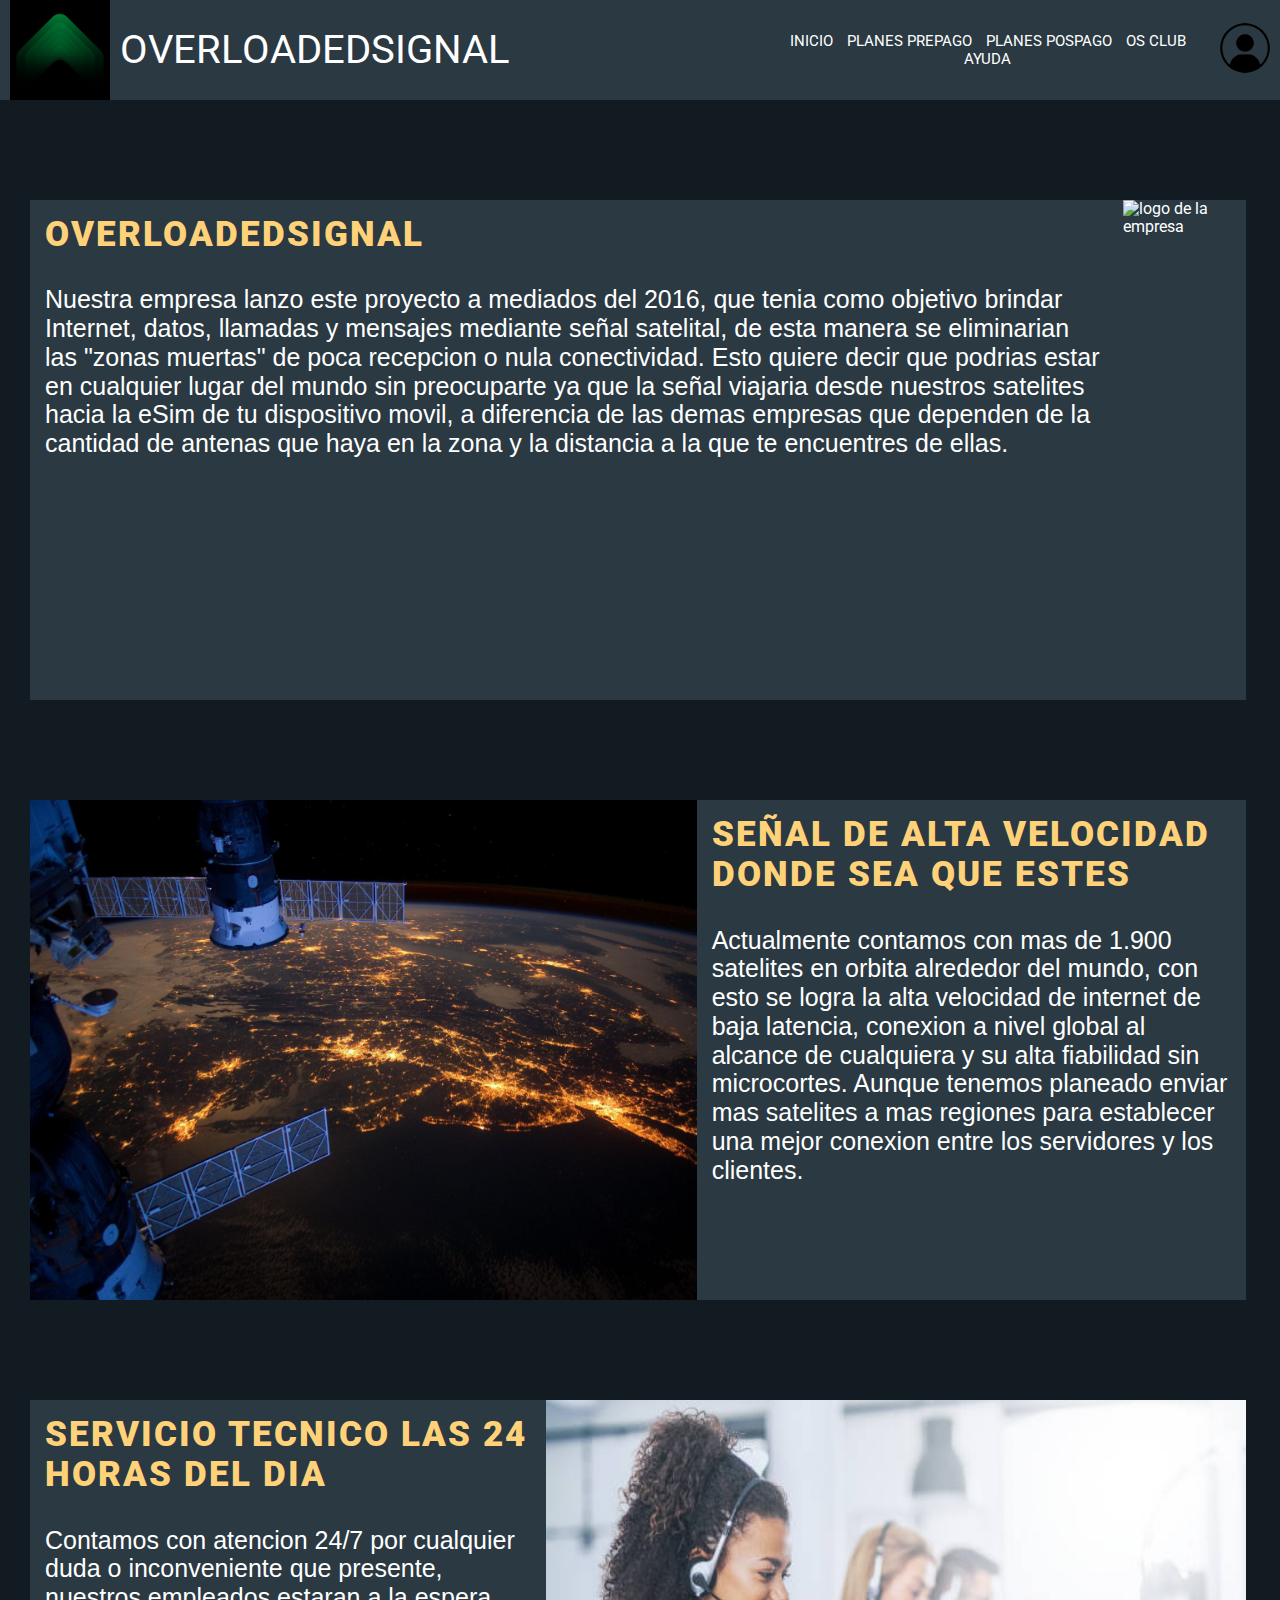
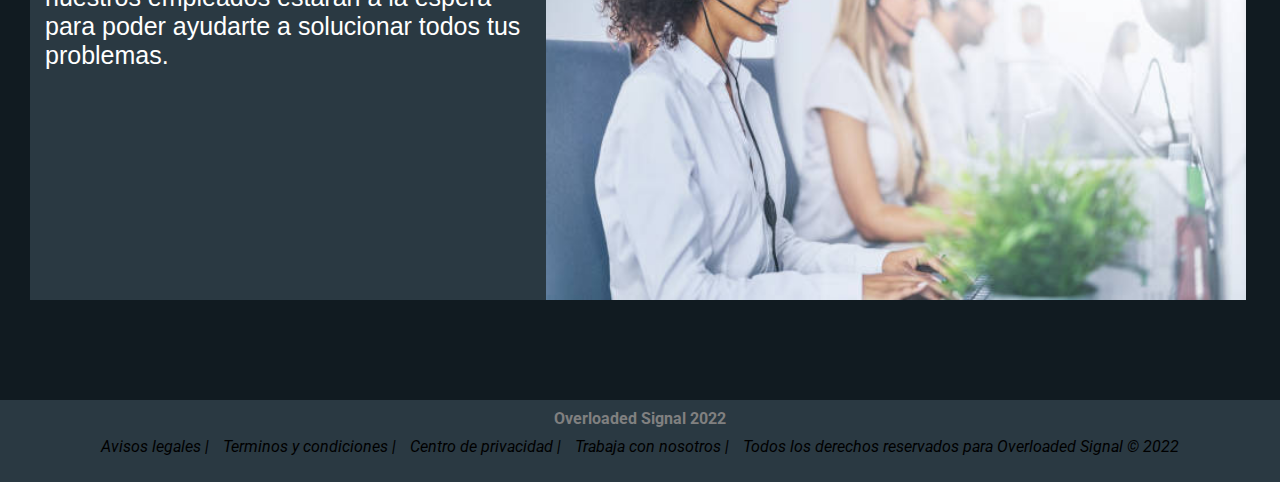
==== index.html @ 84db60d3 "Primera version basica de la pagina" ====
<!DOCTYPE html>
<html lang="en">
<head>
    <meta charset="UTF-8">
    <meta http-equiv="X-UA-Compatible" content="IE=edge">
    <meta name="viewport" content="width=device-width, initial-scale=1.0">
    <meta name="author" content="Santiago Cellitti">
    <meta name="description" content="Empresa de telefonia movil que presenta una tecnologia innovadora que se diferencia de las demas compañias, presentando señal sateliteal directo a tu dispositivo sin importar la zona en la que estes.">
    <meta name="keywords" content="señal satelital, telefonia movil, movil, datos">
    <link rel="icon" href="./ico/negro-verde.ico" >
    <link rel="stylesheet" href="css/styles.css">
    <link rel="stylesheet" href="css/normalize.css">
    <link rel="preconnect" href="https://fonts.googleapis.com">
    <link rel="preconnect" href="https://fonts.gstatic.com" crossorigin>
    <link href="https://fonts.googleapis.com/css2?family=Roboto:wght@100;500&display=swap" rel="stylesheet">
    <title>Overloaded Signal</title>
</head>
<body>
    <header class="header">
        <div class="logo">
            <img class="img-logo" src="img/negro-verde.png" alt="logo de la empresa">
            <a href="#"><h2 class="nombre-empresa">OVERLOADEDSIGNAL</h2></a>
        </div>
        <nav class="navegacion">
            <ul class="header-list">
                <li class="navlist"><a href="index.html" class="navlink">INICIO</a></li>
                <li class="navlist"><a href="pages/planes-prepago.html" class="navlink">PLANES PREPAGO</a></li>
                <li class="navlist"><a href="pages/planes-factura.html" class="navlink">PLANES POSPAGO</a></li>
                <li class="navlist"><a href="pages/os-club.html" class="navlink">OS CLUB</a></li>
                <li class="navlist"><a href="pages/ayuda.html" class="navlink">AYUDA</a></li>
            </ul>
        </nav>
        <a id="user" href="#" class="user-link"><img class="user" src="img/kisspng-computer-icons-user-membership-vector-5b498fc79b8393.689490051531547591637.png" alt="user"></a>
    </header>
    <main class="main0">
        <div>
            <h1 class="descripcion">OVERLOADEDSIGNAL</h1>
            <p class="parrafo">Nuestra empresa lanzo este proyecto a mediados del 2016, que tenia como objetivo brindar Internet, datos, llamadas y mensajes mediante señal satelital, de esta manera se eliminarian las "zonas muertas" de poca recepcion o nula conectividad. Esto quiere decir que podrias estar en cualquier lugar del mundo sin preocuparte ya que la señal viajaria desde nuestros satelites hacia la eSim de tu dispositivo movil, a diferencia de las demas empresas que dependen de la cantidad de antenas que haya en la zona y la distancia a la que te encuentres de ellas.</p>
        </div>
        <img src="img/busca-senal-bosque.png" alt="logo de la empresa">
    </main>
    <section class="section-header">
        <img src="img/satelites-planeta.png" alt="satelites">
        <div>
            <h2 class="descripcion">SEÑAL DE ALTA VELOCIDAD DONDE SEA QUE ESTES</h2>
            <p class="parrafo">Actualmente contamos con mas de 1.900 satelites en orbita alrededor del mundo, con esto se logra la alta velocidad de internet de baja latencia, conexion a nivel global al alcance de cualquiera y su alta fiabilidad sin microcortes. Aunque tenemos planeado enviar mas satelites a mas regiones para establecer una mejor conexion entre los servidores y los clientes.</p>
        </div>
    </section>
    <section class="section-header2">
        <div>    
            <h2 class="descripcion">SERVICIO TECNICO LAS 24 HORAS DEL DIA</h2>
            <p class="parrafo">Contamos con atencion 24/7 por cualquier duda o inconveniente que presente, nuestros empleados estaran a la espera para poder ayudarte a solucionar todos tus problemas.</p>
        </div>
        <img src="img/telemarketer-f.png" alt="servicio tecnico">
    </section>
    <footer class="footer">
        <div class="empresa-footer">
            <h4>Overloaded Signal 2022</h4>
        </div>
        <div class="terminos-footer">
            <ul class="footer-lista"> <!-- links no redireccionables -->
                <li class="item-lista"><a href="#">Avisos legales | </a></li>
                <li class="item-lista"><a href="#">Terminos y condiciones | </a></li>
                <li class="item-lista"><a href="#">Centro de privacidad | </a></li>
                <li class="item-lista"><a href="#">Trabaja con nosotros | </a></li>
                <li class="item-lista"><a href="#">Todos los derechos reservados para Overloaded Signal © 2022</a></li>
            </ul>
        </div>
    </footer>
</body>
</html>
---- css/styles.css ----
* {
    margin: 0;
    padding: 0;
    box-sizing: border-box;
}



/* BODY */

body{
    background-color: #111b21;
    font-family: "Roboto", sans-serif;
    color: white;
}

/* HEADER */


header {
    display: flex;
    background-color: #2a3942;
    justify-content: space-between;
    align-items: center;
    height: 100px;
}

header .img-logo {
    height: 100px;
    margin-right: 10px;
    margin-left: 10px;

}

header .logo {
    display: flex;
    align-items: center;
}

.nombre-empresa {
    font-size: 40px;
    font-weight: 400;
}


a {
    text-decoration: none;
    color:white;
}

header .navegacion {
    margin-left: 255px;
    text-align: center;
}


.header-list .navlist {
    list-style: none;
    display: inline-block;
}


nav a {
    padding-right: 10px;
    font-size: 15px;
    transition: all 0.2s;
}

nav a:hover {
    color: #00a884;
}

.header .user-link {
    border-radius: 30px;
}

.header .user {
    width: 50px;
    height: 50px;
    margin-right: 10px;
    border-radius: 30px;
    transition: all 0.2s;
}

.header .user:hover {
    border: 2px solid #00a884;
    border-radius: 30px;
    background-color: #00a884;

}

/* FOOTER */


footer .empresa-footer {
    text-align: center;
}

footer {
    width: 100%;
    background-color: #2a3942;
    margin-top: 25px;
}

.footer .empresa-footer h4{
    padding: 10px;
    color: #808080;
}

.terminos-footer .footer-lista  {
    text-align: center;
    padding-bottom: 25px;
}

footer div ul li {
    list-style: none;
    display: inline;
    padding: 0px 5px;

}

.footer-lista a{
    color: #000000;
    font-style: oblique;
}




/* ------------------------------------------------index -------------------------------------------------------*/

.main0, .section-header, .section-header2 {
    display: flex;
    margin: 100px;
    margin-left: 30px;
    background-color: #2a3942;
    width: 95%;
    height: 500px;

}


.main0 img{
    width: 700px;
}

section img{
    width: 700px;
}



.main0 h1, .section-header h2, .section-header2 h2 {
    font-size: 35px;
    text-align: left;
    font-weight: 900;
    letter-spacing: 2px;
    padding: 15px ;
    color: #ffd279;
    
}

.main0 h1 {
    margin: 0;
}

.main0 p, .section-header p, .section-header2 p {
    text-align: left;
    font-size: 25px;
    padding: 15px;
    font-family: 'Fjalla One',sans-serif;


}


/* ----------------------------------------------------- planes prepago---------------------------------------- */

/* ---------MENU COMBOS------------- */
.menu-combos {
    background-color: #53bdeb;
    margin: 100px;
    padding: 10px 5px ; 
    text-align: center;
    border-radius: 30px;
}

.menu-combos .titulo-menu-combos{
    color: #ffd279;
    font-size: 50px;
    font-weight: 900;
}

.menu-combos .descripcion-menu-combos {
    color: white;
}


/* ----- COMBOS --------- */

.combos {
    display: flex;
    width: 100%;
    height: 400px;
}


.combo {
    margin: 20px;
    text-align: center;
    border-top-right-radius: 135px;
    border-bottom-left-radius: 135px;
    background-color: #2a3942;
    height: 450px;
    width: 400px;
    border: 8px #00a884 solid;
    border-style: ridge;


}

.titulo-combo {
    border: 0;
    text-align: left;
    margin-left: 0px;
    font-weight: 900;
    padding: 8px;
    font-size: 50px;
    letter-spacing: 2px;
    color: #ffd279;


}

.precio-combo {
    border-top-right-radius: 125px;
    border-bottom-right-radius: 16px;
    font-size: 40px;
    font-weight: 900;
    padding: 10px;
    background-color: #53bdeb;


}

.lista-combo {
    padding-top: 20px;

}

.item-lista-combo {
    list-style: none;
    padding-left: 15px;
    padding-bottom: 20px;
    list-style-position: inside;
    text-align: left;
    font-weight: 500;
    color: #ffffff;
}

.item-lista-combo::before {
    content: '';
    width: 15px;
    height: 15px;
    margin-right: 10px;
    display: inline-block;
    background-image: url(../img/pngwing.com.png);
    background-repeat: no-repeat;
    background-position: center;
    background-size: cover;
}

.span-lista {
    color: #ffd279;
    font-weight: 700;
}

.boton {
    background-color: #ffffff;
    color: #00a884;
    border-radius: 15px;
    padding: 10px 20px;
    margin-top: 30px;
    font-size: 20px;
    font-weight:900;
    border: 0;
    transition: all 0.2s;
    
}

.boton:hover{
    background-color: #00a884;
    color: white;
    border-radius: 30px;

}


/* ---------MENU COMBOS EXTRA------------- */
.menu-combos-extra {
    background-color: #53bdeb;
    margin: 100px;
    margin-top: 200px;
    padding: 10px 5px;
    text-align: center;
    border-radius: 30px;
}

.titulo-menu-combos-extra{
    color: #ffd279;
    font-size: 50px;
    font-weight: 900;

}

.descripcion-menu-combos-extra {
    color: white;
}

/* --------- COMBOS EXTRA --------*/

.combos-extra{
    display: flex;
    width: 100%;
    justify-content: space-between;
}

.combo-extra {
    margin: 30px;
    text-align: center;
    border-top-right-radius: 135px;
    border-bottom-left-radius: 135px;
    height: 450px;
    width: 350px;
    background-color: #2a3942;
    border: 8px #00a884 solid;
    border-style: ridge;
}

.titulo-combo-extra {
    border: 0;
    padding: 8px;
    padding-left: 15px;
    font-size: 50px;
    font-weight: 900;
    text-align: left; 
    color: #ffd279;
}

.precio-combo-extra {
    border-top-right-radius: 70px;
    border-bottom-right-radius: 1px;
    font-size: 40px;
    font-weight: 900;
    padding: 10px;
    margin-bottom: 15px;
    background-color: #53bdeb;

}

.lista-combo-extra {
    padding: 5px;
}



.item-lista-combo-extra {
    list-style: none;
    padding-left: 15px;
    list-style-position: inside;
    text-align: left;
    padding-bottom: 20px;
    font-weight: 500;
}

.item-lista-combo-extra::before {
    content: '';
    width: 15px;
    height: 15px;
    margin-right: 10px;
    display: inline-block;
    background-image: url(../img/pngwing.com.png);
    background-repeat: no-repeat;
    background-position: center;
    background-size: cover;
}

.span-lista-extra {
    color: #ffd279;
    font-weight: 700;
}

.boton-extras {
    background-color: white;
    color: #00a884;
    border-radius: 15px;
    padding: 10px 20px;
    margin-top: 30px;
    font-size: 20px;
    font-weight: 900;
    border: 0;
    transition: all 0.2s;
    
}

.boton-extras:hover{
    background-color: #00a884;
    color: white;
    border-radius: 30px;

}







/* --------------------------------------------------planes factura-------------------------------------------- */

/* ----------MENU COMBOS POSPAGO---------- */

.menu-combos-pospago {
    background-color: #53bdeb;
    border-radius: 30px;
    margin: 100px;
    text-align: center;
    padding: 10px 5px;
}

.titulo-menu-combos-pospago {
    color: #ffd279;
    font-size: 50px;
    font-weight: 900;
}



.descripcion-menu-combos-pospago {
    color: #ffffff;
}

.link-parrafo {
    text-decoration: underline;
    color: #ffd279;
    font-weight: 500;
}


/* -----------COMBOS------------- */

.combos-pospago {
    display: flex;
    width: 100%;
    height: 400px;
    justify-content: space-between;
}

.combo-pospago {
    border: 8px #00a884 solid;
    border-style: ridge;
    margin: 20px;
    text-align: center;
    border-radius: 15px;
    background-color: #2a3942;
    width: 400px;
    height: 450px;
    border-bottom-right-radius: 135px;
    border-top-left-radius: 135px;
}


.titulo-combo-pospago{
    padding: 20px;
    font-size: 50px;
    text-align: center;
    padding-right: 20px;
    color: #ffd279;
    font-weight: 900;
}

.precio-combo-pospago {
    border-top-left-radius: 125px;
    border-bottom-left-radius: 16px;
    font-size: 40px;
    font-weight: 900;
    padding: 10px;
    background-color: #53bdeb;
}

.lista-combo-pospago {
    margin-top: 20px;
}

.item-lista-combo-pospago {
    list-style: none;
    padding-left: 15px;
    padding-bottom: 20px;
    list-style-position: inside;
    text-align: left;
    color: #ffffff;
    font-weight: 500;
}

.item-lista-combo-pospago::before {
    content: '';
    width: 15px;
    height: 15px;
    margin-right: 10px;
    display: inline-block;
    background-image: url(../img/pngwing.com.png);
    background-repeat: no-repeat;
    background-position: center;
    background-size: cover;
}

.span-lista-pospago {
    color: #ffd279;
    font-weight: 700;
}

.boton-pospago {
    background-color: white;
    color: #00a884;
    border-radius: 15px;
    padding: 10px 20px;
    margin-top: 30px;
    font-size: 20px;
    font-weight: 900;
    border: 0;
    transition: all 0.2s;
    
}

.boton-pospago:hover{
    background-color: #00a884;
    color: white;
    border-radius: 30px;

}


/* --------------------------------------------------os club---------------------------------------------------*/

.inicio-osclub {
    text-align: center;
    background-color: #53bdeb;
    margin: 25px 30px;
    border-radius: 30px;

}

.titulo-osclub {
    font-size: 80px;;
    padding-top: 5px;
    color: #ffd279;

}

.parrafo-osclub {
    font-size: 20px;
    padding-bottom: 10px;
    color: #ffffff;
}

.inicio-osclub2 {
    text-align: center;
    background-color: #53bdeb;
    margin: 25px 30px;
    border-radius: 30px;
}

.titulo-osclub2 {
    color: #ffd279;
    font-size: 60px;
    padding-top: 10px;
}

.parrafo-osclub2 {
    color: #ffffff;
    padding-bottom: 10px;
    font-size: 20px;
}





.imgs-descuento {
    display: inline-block;
    width: 100%;
    text-align: center;
    
}

.imgs-descuento .img-descuento {
    width: 400px;
    height: 350px;
    margin: 0px 15px;
    border-top-right-radius: 20px;
    border-bottom-left-radius: 20px;
}


/* -----------------------------------ayuda---------------------------------------------------------------------- */

.titulo-preguntas-frecuentes {
    text-align: center;
    padding-top: 40px;
    padding-bottom: 20px;
    font-size: 75px;
    color: #ffd279;
}

.categorias {
    display: inline;
    text-align: center;
}  

.nav-pf {
    background-color: #53bdeb;
    border-radius: 10px;
    padding: 20px 10px;
    width: 600px;
    margin: 0 auto;
    margin-bottom: 20px;
}

.navlink-pf {
    font-size: 15px;
    padding: 15px;
    font-weight: 900;
    color: #ffffff;
    letter-spacing: 2px;
}

.navlink-pf:hover {
    color: #00a884;
    font-size: 15px;
    text-shadow: #000000 1px 1px 10px;

}

.categoria {
    margin: 10px auto;
    margin-bottom: 25px;
    text-align: center;
    background-color: #2a3942;
    width: 800px;
    height: 200px;
    border-radius: 30px;
}

.titulo-categoria {
    color: #ffd279;
    font-size: 20px;
    padding-top: 15px;
}

.lista-desc {
    text-align: left;
}

.termino {
    font-weight: 900;
    font-size: 20px;
    padding-left: 30px;
    letter-spacing: 1px;
}

.definicion {
    padding-left: 55px ;
}

.parrafo-form {
    margin: 30px auto;
    width: 700px;
    height: 130px;
    padding: 15px;
    text-align: center;
    border-radius: 30px;
    background-color: #53bdeb;
    color: #ffd279;
    font-size: 20px;
    font-weight: 900;
}

.formulario {
    background-color: #00a884;
    border-radius: 30px;
    margin: 20px auto;
    height: 350px;
    width: 400px;
}

.label {
    font-size: 20px;
    color: #ffffff;
    display: block;
    padding-left: 20px;
    padding-top: 20px;
}

input {
    display: block;
}

.input-nombre {
    border-radius: 50px;
    margin-left: 20px;
}

.input-mail {
    border-radius: 50px;
    margin-left: 20px;
}

.input-comentario {
    border-radius: 0px;
    margin-left: 20px;
    height: 100px;
    width: 300px;
}

.input-sumbit {
    height: 30px;
    width: 100px;
    margin: 0 auto;
    margin-top: 25px;

}
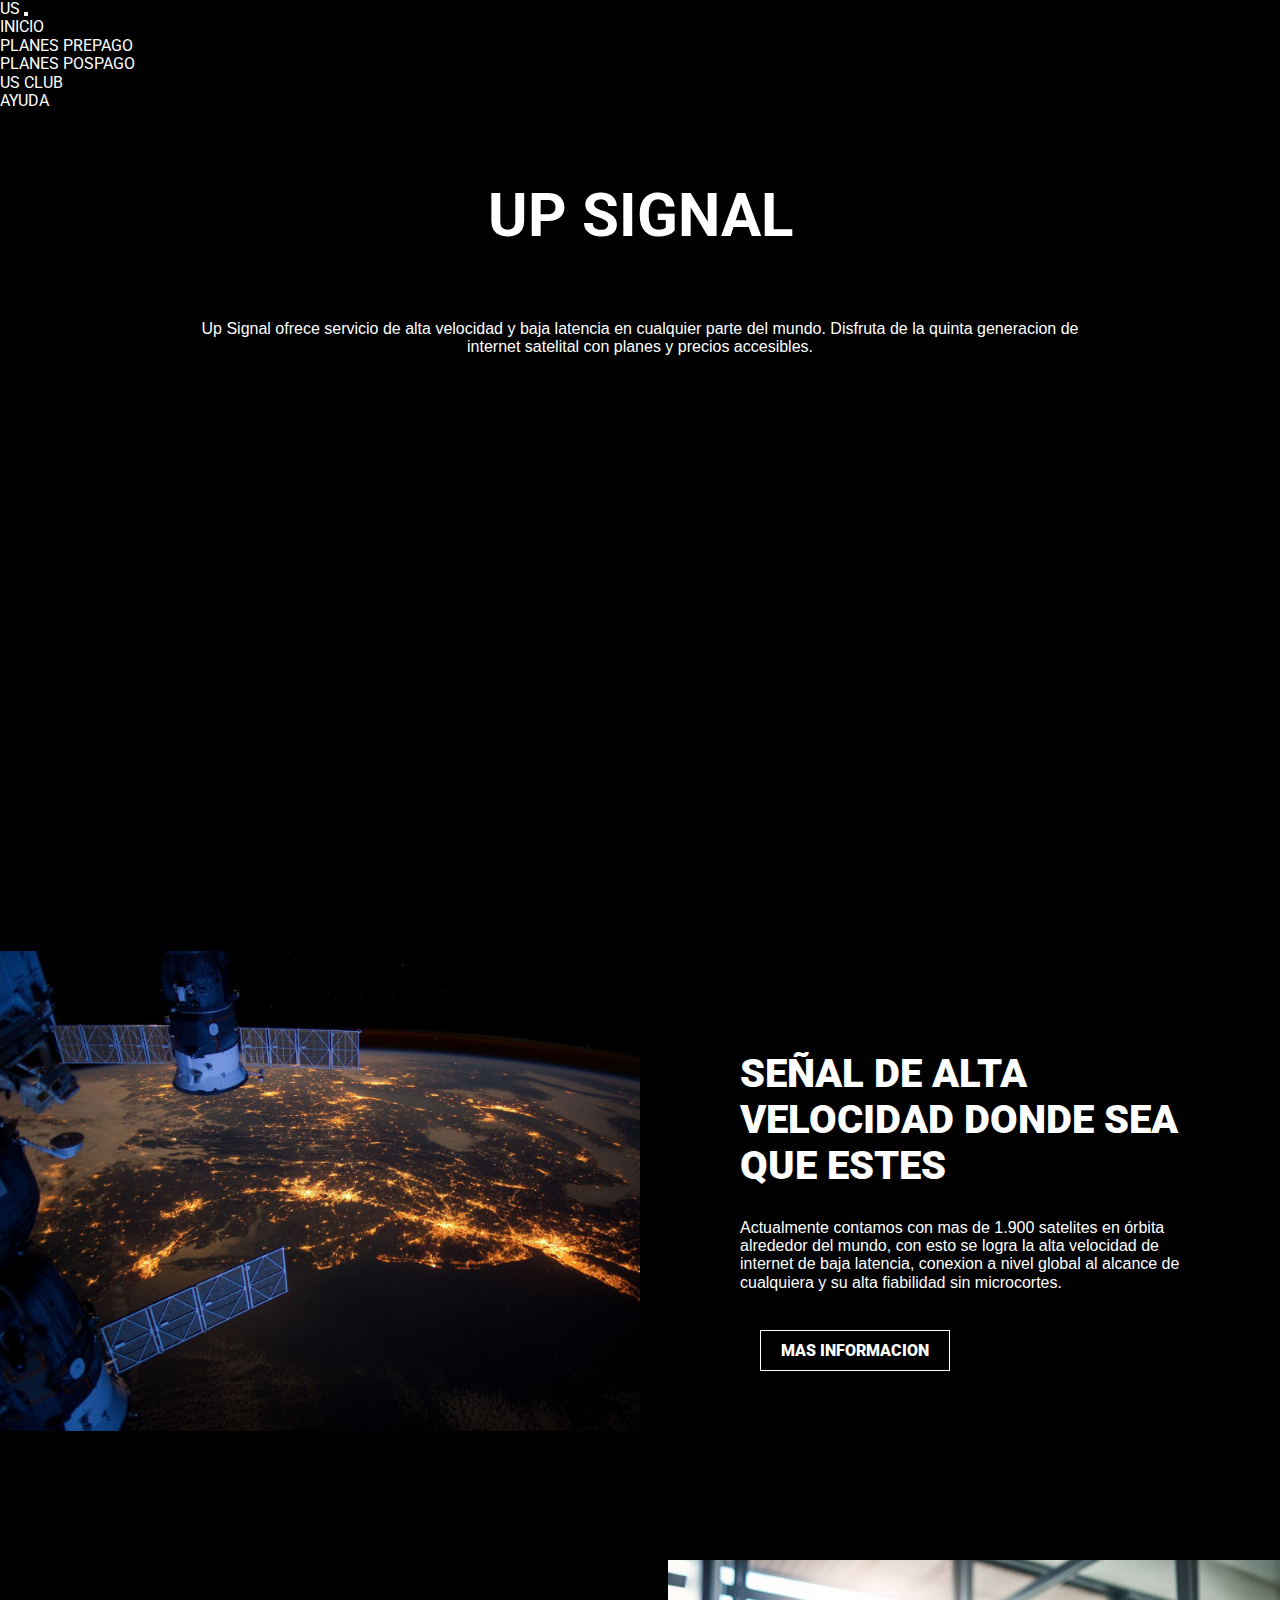
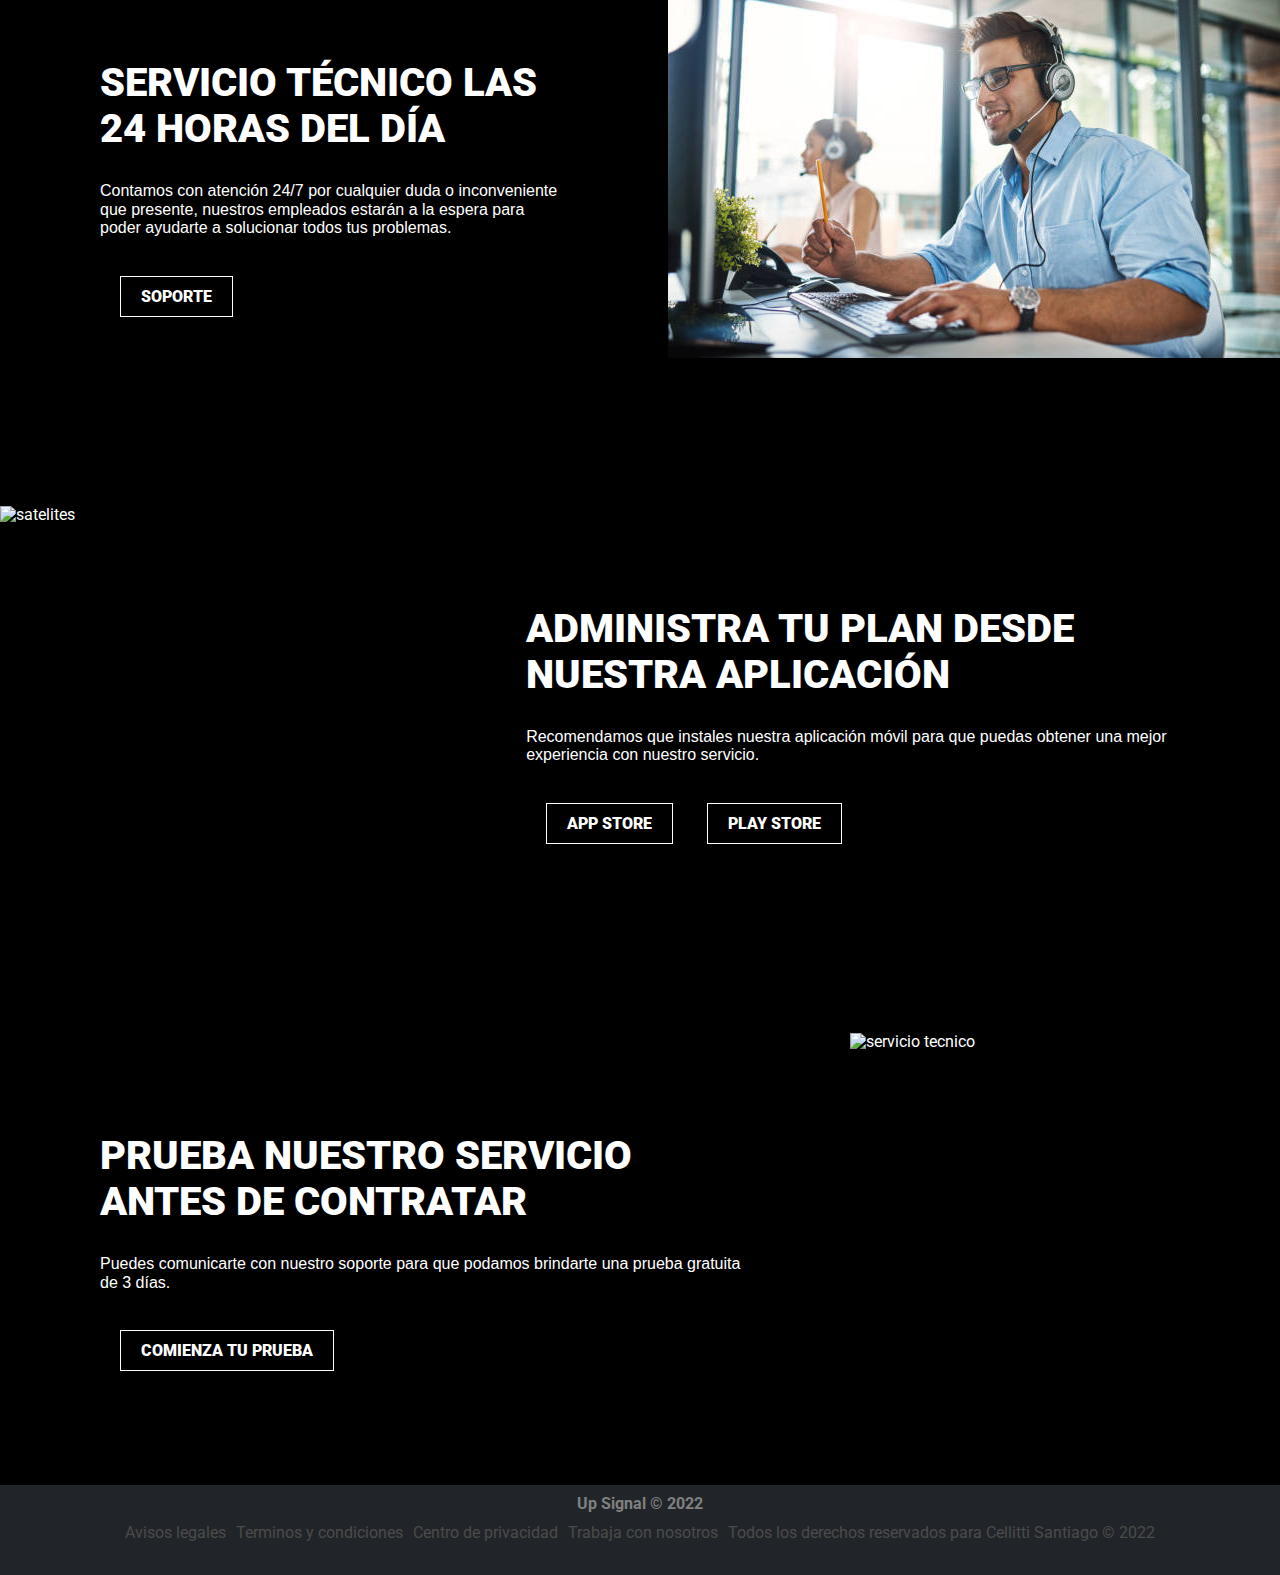
==== commit 903a6752: "adaptacion del index para mobile, rnueva interfaz en planes prepago y planes pospago" ====
--- a/index.html
+++ b/index.html
@@ -7,65 +7,112 @@
     <meta name="author" content="Santiago Cellitti">
     <meta name="description" content="Empresa de telefonia movil que presenta una tecnologia innovadora que se diferencia de las demas compañias, presentando señal sateliteal directo a tu dispositivo sin importar la zona en la que estes.">
     <meta name="keywords" content="señal satelital, telefonia movil, movil, datos">
-    <link rel="icon" href="./ico/negro-verde.ico" >
+    <link rel="icon" href="./ico/negro-verde.ico">
+    <!-- normalize -->
+    <link rel="stylesheet" href="css/normalize.css">
+    <!-- bootstrap -->
+    <link href="https://cdn.jsdelivr.net/npm/bootstrap@5.2.2/dist/css/bootstrap.min.css" rel="stylesheet" integrity="sha384-Zenh87qX5JnK2Jl0vWa8Ck2rdkQ2Bzep5IDxbcnCeuOxjzrPF/et3URy9Bv1WTRi" crossorigin="anonymous">
+    <!-- styles -->
     <link rel="stylesheet" href="css/styles.css">
-    <link rel="stylesheet" href="css/normalize.css">
+    <!-- fonts -->
     <link rel="preconnect" href="https://fonts.googleapis.com">
     <link rel="preconnect" href="https://fonts.gstatic.com" crossorigin>
     <link href="https://fonts.googleapis.com/css2?family=Roboto:wght@100;500&display=swap" rel="stylesheet">
-    <title>Overloaded Signal</title>
+    <!-- aos animation -->
+    <link href="https://unpkg.com/aos@2.3.1/dist/aos.css" rel="stylesheet">
+    <!-- reponsive -->
+    <link rel="stylesheet" href="./css/responsive.css">
+    <title>Up Signal</title>
 </head>
 <body>
-    <header class="header">
-        <div class="logo">
-            <img class="img-logo" src="img/negro-verde.png" alt="logo de la empresa">
-            <a href="#"><h2 class="nombre-empresa">OVERLOADEDSIGNAL</h2></a>
+    <header>
+      <nav class="navbar navbar-expand-lg bg-dark">
+        <div class="container-fluid">
+          <a class="navbar-brand" href="#">US</a>
+          <button class="navbar-toggler" type="button" data-bs-toggle="collapse" data-bs-target="#navbarSupportedContent" aria-controls="navbarSupportedContent" aria-expanded="false" aria-label="Toggle navigation">
+            <span class="navbar-toggler-icon"></span>
+          </button>
+          <div class="collapse navbar-collapse" id="navbarSupportedContent">
+            <ul class="navbar-nav me-auto mb-2 mb-lg-0">
+              <li class="nav-item">
+                <a class="nav-link active" aria-current="page" href="index.html">INICIO</a>
+              </li>
+              <li class="nav-item">
+                <a class="nav-link" href="./pages/planes-prepago.html">PLANES PREPAGO</a>
+              </li>
+              <li class="nav-item">
+                <a class="nav-link" href="./pages/planes-factura.html">PLANES POSPAGO</a>
+              </li>
+              <li class="nav-item">
+                <a class="nav-link" href="./pages/us-club.html">US CLUB</a>
+              </li>
+              <li class="nav-item">
+                <a class="nav-link" href="./pages/ayuda.html">AYUDA</a>
+              </li>
+            </ul>
+          </div>
         </div>
-        <nav class="navegacion">
-            <ul class="header-list">
-                <li class="navlist"><a href="index.html" class="navlink">INICIO</a></li>
-                <li class="navlist"><a href="pages/planes-prepago.html" class="navlink">PLANES PREPAGO</a></li>
-                <li class="navlist"><a href="pages/planes-factura.html" class="navlink">PLANES POSPAGO</a></li>
-                <li class="navlist"><a href="pages/os-club.html" class="navlink">OS CLUB</a></li>
-                <li class="navlist"><a href="pages/ayuda.html" class="navlink">AYUDA</a></li>
-            </ul>
-        </nav>
-        <a id="user" href="#" class="user-link"><img class="user" src="img/kisspng-computer-icons-user-membership-vector-5b498fc79b8393.689490051531547591637.png" alt="user"></a>
+      </nav>
     </header>
     <main class="main0">
+        <h1 class="descripcion">UP SIGNAL</h1>
         <div>
-            <h1 class="descripcion">OVERLOADEDSIGNAL</h1>
-            <p class="parrafo">Nuestra empresa lanzo este proyecto a mediados del 2016, que tenia como objetivo brindar Internet, datos, llamadas y mensajes mediante señal satelital, de esta manera se eliminarian las "zonas muertas" de poca recepcion o nula conectividad. Esto quiere decir que podrias estar en cualquier lugar del mundo sin preocuparte ya que la señal viajaria desde nuestros satelites hacia la eSim de tu dispositivo movil, a diferencia de las demas empresas que dependen de la cantidad de antenas que haya en la zona y la distancia a la que te encuentres de ellas.</p>
+            <p class="parrafo">Up Signal ofrece servicio de alta velocidad y baja latencia en cualquier parte del mundo. Disfruta de la quinta generacion de internet satelital con planes y precios accesibles. </p>
         </div>
-        <img src="img/busca-senal-bosque.png" alt="logo de la empresa">
-    </main>
+    </main> 
     <section class="section-header">
         <img src="img/satelites-planeta.png" alt="satelites">
         <div>
-            <h2 class="descripcion">SEÑAL DE ALTA VELOCIDAD DONDE SEA QUE ESTES</h2>
-            <p class="parrafo">Actualmente contamos con mas de 1.900 satelites en orbita alrededor del mundo, con esto se logra la alta velocidad de internet de baja latencia, conexion a nivel global al alcance de cualquiera y su alta fiabilidad sin microcortes. Aunque tenemos planeado enviar mas satelites a mas regiones para establecer una mejor conexion entre los servidores y los clientes.</p>
+          <h2 class="descripcion">SEÑAL DE ALTA VELOCIDAD DONDE SEA QUE ESTES</h2>
+          <p class="parrafo">Actualmente contamos con mas de 1.900 satelites en órbita alrededor del mundo, con esto se logra la alta velocidad de internet de baja latencia, conexion a nivel global al alcance de cualquiera y su alta fiabilidad sin microcortes.</p>
+          <a href="#" class="boton-info">MAS INFORMACION</a>
         </div>
     </section>
     <section class="section-header2">
-        <div>    
-            <h2 class="descripcion">SERVICIO TECNICO LAS 24 HORAS DEL DIA</h2>
-            <p class="parrafo">Contamos con atencion 24/7 por cualquier duda o inconveniente que presente, nuestros empleados estaran a la espera para poder ayudarte a solucionar todos tus problemas.</p>
+          <div>    
+            <h2 class="descripcion">SERVICIO TÉCNICO LAS 24 HORAS DEL DÍA</h2>
+            <p class="parrafo">Contamos con atención 24/7 por cualquier duda o inconveniente que presente, nuestros empleados estarán a la espera para poder ayudarte a solucionar todos tus problemas.</p>
+            <a href="#" class="boton-info">SOPORTE</a>
+          </div>
+          <img src="img/telemarketer-m.png" alt="servicio tecnico">
+    </section>
+    <section class="section-header3">
+        <img src="img/movil.jpg" alt="satelites">
+        <div>
+            <h2 class="descripcion">ADMINISTRA TU PLAN DESDE NUESTRA APLICACIÓN</h2>
+            <p class="parrafo">Recomendamos que instales nuestra aplicación móvil para que puedas obtener una mejor experiencia con nuestro servicio.</p>
+            <a href="#" class="boton-info">APP STORE</a>
+            <a href="#" class="boton-info2">PLAY STORE</a>
         </div>
-        <img src="img/telemarketer-f.png" alt="servicio tecnico">
+    </section>
+    <section class="section-header4">
+          <div>
+            <h2 class="descripcion">PRUEBA NUESTRO SERVICIO ANTES DE CONTRATAR</h2>
+            <p class="parrafo">Puedes comunicarte con nuestro soporte para que podamos brindarte una prueba gratuita de 3 días.</p>
+            <a href="#" class="boton-info">COMIENZA TU PRUEBA</a>
+          </div>
+          <img src="img/prueba.jpg" alt="servicio tecnico">
     </section>
     <footer class="footer">
         <div class="empresa-footer">
-            <h4>Overloaded Signal 2022</h4>
+            <h4>Up Signal © 2022</h4>
         </div>
         <div class="terminos-footer">
             <ul class="footer-lista"> <!-- links no redireccionables -->
-                <li class="item-lista"><a href="#">Avisos legales | </a></li>
-                <li class="item-lista"><a href="#">Terminos y condiciones | </a></li>
-                <li class="item-lista"><a href="#">Centro de privacidad | </a></li>
-                <li class="item-lista"><a href="#">Trabaja con nosotros | </a></li>
-                <li class="item-lista"><a href="#">Todos los derechos reservados para Overloaded Signal © 2022</a></li>
+                <li class="item-lista"><a href="#">Avisos legales</a></li>
+                <li class="item-lista"><a href="#">Terminos y condiciones</a></li>
+                <li class="item-lista"><a href="#">Centro de privacidad</a></li>
+                <li class="item-lista"><a href="#">Trabaja con nosotros</a></li>
+                <li class="item-lista"><a href="#">Todos los derechos reservados para Cellitti Santiago © 2022</a></li>
             </ul>
         </div>
     </footer>
+    <!-- aos animation -->
+    <script src="https://unpkg.com/aos@2.3.1/dist/aos.js"></script>
+    <script>
+        AOS.init();
+    </script>
+    <!-- boostrap javascript -->
+    <script src="https://cdn.jsdelivr.net/npm/bootstrap@5.2.2/dist/js/bootstrap.bundle.min.js" integrity="sha384-OERcA2EqjJCMA+/3y+gxIOqMEjwtxJY7qPCqsdltbNJuaOe923+mo//f6V8Qbsw3" crossorigin="anonymous"></script>
 </body>
 </html>--- a/css/styles.css
+++ b/css/styles.css
@@ -9,84 +9,21 @@
 /* BODY */
 
 body{
-    background-color: #111b21;
+    background-color: #000000;
     font-family: "Roboto", sans-serif;
     color: white;
 }
 
-/* HEADER */
-
-
-header {
-    display: flex;
-    background-color: #2a3942;
-    justify-content: space-between;
-    align-items: center;
-    height: 100px;
-}
-
-header .img-logo {
-    height: 100px;
-    margin-right: 10px;
-    margin-left: 10px;
-
-}
-
-header .logo {
-    display: flex;
-    align-items: center;
-}
-
-.nombre-empresa {
-    font-size: 40px;
-    font-weight: 400;
-}
-
-
-a {
+body p {
+    font-family: sans-serif;
+}
+
+body a {
     text-decoration: none;
-    color:white;
-}
-
-header .navegacion {
-    margin-left: 255px;
-    text-align: center;
-}
-
-
-.header-list .navlist {
-    list-style: none;
-    display: inline-block;
-}
-
-
-nav a {
-    padding-right: 10px;
-    font-size: 15px;
-    transition: all 0.2s;
-}
-
-nav a:hover {
-    color: #00a884;
-}
-
-.header .user-link {
-    border-radius: 30px;
-}
-
-.header .user {
-    width: 50px;
-    height: 50px;
-    margin-right: 10px;
-    border-radius: 30px;
-    transition: all 0.2s;
-}
-
-.header .user:hover {
-    border: 2px solid #00a884;
-    border-radius: 30px;
-    background-color: #00a884;
-
+    color: #ffffff;
+}
+body a:hover {
+    color: #ffffff;
 }
 
 /* FOOTER */
@@ -98,30 +35,41 @@
 
 footer {
     width: 100%;
-    background-color: #2a3942;
+    height: 90px;
+    background-color: #212529;
     margin-top: 25px;
-}
-
-.footer .empresa-footer h4{
+    display: flex;
+    flex-direction: column;
+    flex-wrap: wrap;
+}
+
+.empresa-footer h4{
     padding: 10px;
     color: #808080;
-}
-
-.terminos-footer .footer-lista  {
-    text-align: center;
-    padding-bottom: 25px;
+    font-size: 16px;
+}
+
+.footer-lista  {
+    text-align: center;
+    display: flex;
+    flex-direction: row;
+    flex-wrap: wrap;
+    justify-content: center;
 }
 
 footer div ul li {
     list-style: none;
-    display: inline;
     padding: 0px 5px;
 
 }
 
 .footer-lista a{
-    color: #000000;
-    font-style: oblique;
+    color: #4b4b4b;
+}
+
+.footer-lista a:hover {
+    list-style:none ;
+    color: #4b4b4b;
 }
 
 
@@ -129,48 +77,100 @@
 
 /* ------------------------------------------------index -------------------------------------------------------*/
 
-.main0, .section-header, .section-header2 {
-    display: flex;
-    margin: 100px;
+.section-header {
+    display: flex;
+    width: 100%;
+    height: auto;
+    margin-bottom: 100px;
+
+}
+
+.section-header2 {
+    display: flex;
+    width: 100%;
+    height: auto;
+    margin-bottom: 100px;
+
+}
+
+.section-header3 {
+    display: flex;
+    margin-bottom: 100px;
+    width: 100%;
+    height: auto;
+}
+
+.section-header4 {
+    display: flex;
+    width: 100%;
+    height: auto;
+
+}
+
+.main0 {
+    background-image: url(../img/desierto-2.jpg);
+    background-repeat: no-repeat;
+    background-size: 100%;
+    background-position: 100%;
+    height: 800px;
+}
+
+.main0 h1 {
+    text-align: center;
+    padding: 30px 0px;
+    font-size: 60px ;
+
+}
+
+.main0 p {
+    text-align: center;
+    padding: 0px 200px 0px;
+    font-size: 16px ;
+    font-weight: normal;
+}
+
+
+.section-header h2, .section-header2 h2, .section-header3 h2, .section-header4 h2 {
+    font-size: 40px;
+    text-align: left;
+    font-weight: 900;
+    color: #ffffff;
+    
+}
+
+.section-header img, .section-header2 img, .section-header3 img, .section-header4 img {
+    width: 50%;
+    height: max-content;
+}
+
+
+.section-header p, .section-header2 p, .section-header3 p, .section-header4 p {
+    text-align: left;
+    font-size: 16px;
+    padding-top: 30px;
+    margin-bottom: 50px;
+
+}
+
+.section-header div, .section-header2 div, .section-header3 div, .section-header4 div{
+    padding: 100px;          
+
+}
+
+section .boton-info {
+    border: 1px solid #ffffff;
+    cursor: pointer;
+    font-weight: 900;
+    padding: 10px 20px;
+    margin-left: 20px;
+}
+
+section .boton-info2 {
+    border: 1px solid #ffffff;
+    cursor: pointer;
+    font-weight: 900;
+    padding: 10px 20px;
     margin-left: 30px;
-    background-color: #2a3942;
-    width: 95%;
-    height: 500px;
-
-}
-
-
-.main0 img{
-    width: 700px;
-}
-
-section img{
-    width: 700px;
-}
-
-
-
-.main0 h1, .section-header h2, .section-header2 h2 {
-    font-size: 35px;
-    text-align: left;
-    font-weight: 900;
-    letter-spacing: 2px;
-    padding: 15px ;
-    color: #ffd279;
-    
-}
-
-.main0 h1 {
-    margin: 0;
-}
-
-.main0 p, .section-header p, .section-header2 p {
-    text-align: left;
-    font-size: 25px;
-    padding: 15px;
-    font-family: 'Fjalla One',sans-serif;
-
-
 }
 
 
@@ -178,21 +178,20 @@
 
 /* ---------MENU COMBOS------------- */
 .menu-combos {
-    background-color: #53bdeb;
     margin: 100px;
-    padding: 10px 5px ; 
     text-align: center;
     border-radius: 30px;
 }
 
 .menu-combos .titulo-menu-combos{
-    color: #ffd279;
     font-size: 50px;
     font-weight: 900;
+    margin-bottom: 20px;
 }
 
 .menu-combos .descripcion-menu-combos {
     color: white;
+    font-size: 16px;
 }
 
 
@@ -200,36 +199,62 @@
 
 .combos {
     display: flex;
-    width: 100%;
-    height: 400px;
-}
-
+    flex-direction: column;
+    align-items: center;
+    width: 100%;
+
+}
 
 .combo {
+    display: grid;
+    grid-template-columns: 1fr 1fr 1fr 1fr 1fr;
+    grid-template-rows: 1fr;
     margin: 20px;
     text-align: center;
-    border-top-right-radius: 135px;
-    border-bottom-left-radius: 135px;
-    background-color: #2a3942;
-    height: 450px;
-    width: 400px;
-    border: 8px #00a884 solid;
-    border-style: ridge;
-
-
-}
-
-.titulo-combo {
-    border: 0;
-    text-align: left;
-    margin-left: 0px;
-    font-weight: 900;
-    padding: 8px;
+    background-color: #000000;
+    width: 80%;
+    border: 1px #3f3f3f solid;
+    border-radius: 10px;
+    transition: all 0.2s;
+}
+
+.combo:hover {
+    box-shadow: #3d3d3d 1px 1px 35px 1px;
+}
+
+.contenedor-titulo, .contenedor-titulo2, .contenedor-titulo3, .contenedor-titulo4 {
+    display: flex;
+    align-items: center;
+    justify-content: center;
+    background-color: #1f1f1f;
+    border-top-left-radius: 12px;
+    border-bottom-left-radius: 12px;
+    align-items: center;
+    height: 250px;
+}
+
+.titulo-combo, .titulo-combo2 , .titulo-combo3, .titulo-combo4 { 
     font-size: 50px;
     letter-spacing: 2px;
-    color: #ffd279;
-
-
+}
+
+.contenedor-apps {
+    display: flex;
+    flex-direction: column;
+    align-items: center;
+    justify-content: center;
+}
+
+.contenedor-apps img {
+    padding: 10px;
+    width: 180px;
+    height: max-content;    
+}
+
+.contenedor-precio {
+    display: flex;
+    justify-content: center;
+    align-items: center;
 }
 
 .precio-combo {
@@ -238,9 +263,12 @@
     font-size: 40px;
     font-weight: 900;
     padding: 10px;
-    background-color: #53bdeb;
-
-
+}
+
+.contenedor-lista {
+    display: flex;
+    justify-content: center;
+    align-items: center;
 }
 
 .lista-combo {
@@ -264,92 +292,162 @@
     height: 15px;
     margin-right: 10px;
     display: inline-block;
-    background-image: url(../img/pngwing.com.png);
+    background-image: url(../img/check.png);
     background-repeat: no-repeat;
     background-position: center;
     background-size: cover;
 }
 
-.span-lista {
-    color: #ffd279;
-    font-weight: 700;
+.contenedor-boton {
+    display: flex;
+    justify-content: center;
+    align-items: center;
 }
 
 .boton {
-    background-color: #ffffff;
-    color: #00a884;
-    border-radius: 15px;
-    padding: 10px 20px;
-    margin-top: 30px;
+    background-color: #000000;
+    color: #ffffff;
+    border-radius: 4px;
+    padding: 10px 20px; 
     font-size: 20px;
     font-weight:900;
     border: 0;
     transition: all 0.2s;
+    cursor: pointer;
     
 }
 
 .boton:hover{
-    background-color: #00a884;
-    color: white;
-    border-radius: 30px;
-
-}
-
+    border-radius: 8px;
+    transform: scale(1.1);
+
+}
+
+/* ---COLORES--- */
+
+/* --COMBO 1-- */
+
+.combo1 {
+    background-color: #53bdeb;
+}
+
+.titulo-combo {
+    color: #53bdeb;
+}
+
+.combo1 .boton:hover {
+    background-color: #ffffff;
+    color: #53bdeb; 
+}
+
+/* --COMBO 2-- */
+
+.combo2 {
+    background-color: #ff0066;
+}
+
+.titulo-combo2 {
+    color: #ff0066;
+}
+
+.combo2 .boton:hover {
+    background-color: #ffffff;
+    color: #ff0066; 
+}
+
+/* --COMBO 3-- */
+
+.combo3 {
+    background-color: #919103;
+}
+
+.titulo-combo3 {
+    color: #919103c2;
+}
+
+.combo3 .boton:hover {
+    background-color: #ffffff;
+    color: #919103; 
+}
+
+/* --COMBO 4-- */
+
+.combo4 {
+    background-color: #587cf5;
+}
+
+.titulo-combo4 {
+    color: #587cf5;
+}
+
+.combo4 .boton:hover {
+    background-color: #ffffff;
+    color: #587cf5;
+}
 
 /* ---------MENU COMBOS EXTRA------------- */
 .menu-combos-extra {
-    background-color: #53bdeb;
-    margin: 100px;
-    margin-top: 200px;
+    margin: 50px;
     padding: 10px 5px;
     text-align: center;
     border-radius: 30px;
 }
 
 .titulo-menu-combos-extra{
-    color: #ffd279;
     font-size: 50px;
     font-weight: 900;
+    padding: 20px;
 
 }
 
 .descripcion-menu-combos-extra {
-    color: white;
+    font-size: 16px;
 }
 
 /* --------- COMBOS EXTRA --------*/
 
 .combos-extra{
-    display: flex;
-    width: 100%;
-    justify-content: space-between;
+    display: grid;
+    grid-template-columns: 1fr 1fr 1fr;
+    grid-template-rows: 1fr;
+    width: 100%;
+    margin-bottom: 50px;
 }
 
 .combo-extra {
+    display: grid;
+    grid-template-columns: 1fr;
+    grid-row: 1fr 1fr 1fr 1fr;
     margin: 30px;
     text-align: center;
-    border-top-right-radius: 135px;
-    border-bottom-left-radius: 135px;
-    height: 450px;
-    width: 350px;
-    background-color: #2a3942;
-    border: 8px #00a884 solid;
-    border-style: ridge;
+    border-radius: 4px;
+    background-color: #292929c2;
+    border: 1px #3f3f3f solid;
+    transition: all 0.2s;
+}
+
+.combo-extra:hover {
+    background-color: #212529;
+    box-shadow: #3d3d3d 1px 1px 35px 1px;
+}
+
+.contenedor-titulo-extra {
+    width: 100%;
 }
 
 .titulo-combo-extra {
-    border: 0;
     padding: 8px;
     padding-left: 15px;
     font-size: 50px;
     font-weight: 900;
-    text-align: left; 
-    color: #ffd279;
+    text-align: center; 
+}
+
+.contenedor-precio-extra {
+    width: 100%;
 }
 
 .precio-combo-extra {
-    border-top-right-radius: 70px;
-    border-bottom-right-radius: 1px;
     font-size: 40px;
     font-weight: 900;
     padding: 10px;
@@ -358,17 +456,18 @@
 
 }
 
+.contenedor-lista-extra {
+    width: 100%;
+}
+
 .lista-combo-extra {
     padding: 5px;
 }
-
-
 
 .item-lista-combo-extra {
     list-style: none;
     padding-left: 15px;
     list-style-position: inside;
-    text-align: left;
     padding-bottom: 20px;
     font-weight: 500;
 }
@@ -379,113 +478,148 @@
     height: 15px;
     margin-right: 10px;
     display: inline-block;
-    background-image: url(../img/pngwing.com.png);
+    background-image: url(../img/check.png);
     background-repeat: no-repeat;
     background-position: center;
     background-size: cover;
 }
 
-.span-lista-extra {
-    color: #ffd279;
-    font-weight: 700;
+.contenedor-boton-extra {
+    width: 100%;
 }
 
 .boton-extras {
-    background-color: white;
-    color: #00a884;
-    border-radius: 15px;
+    background-color: #3f3f3f;
+    color: #ffffff;
+    border-radius: 4px;
     padding: 10px 20px;
-    margin-top: 30px;
+    margin: 30px;
     font-size: 20px;
     font-weight: 900;
+    cursor: pointer;
+    transition: all 0.2s;
     border: 0;
+    
+}
+
+.boton-extras:hover{
+    background-color: #3f3f3f;
+    color: white;
+
+}
+
+
+/* --------------------------------------------------planes factura-------------------------------------------- */
+
+/* ----------MENU COMBOS POSPAGO---------- */
+
+.menu-combos-pospago {
+    border-radius: 30px;
+    margin: 50px; 
+    text-align: center;
+    padding: 10px 5px;
+}
+
+.titulo-menu-combos-pospago {
+    font-size: 50px;
+    font-weight: 900;
+}
+
+.descripcion-menu-combos-pospago {
+    color: #ffffff;
+}
+
+.link-parrafo {
+    font-weight: 900;
+}
+
+/* 2 */
+
+.menu-combos-pospago2 {
+    text-align: center;
+}
+
+.descripcion-menu-combos-pospago2 {
+    color: #ffffff;
+}
+
+.link-parrafo2 {
+    font-weight: 900;
+    text-decoration: underline;
+}
+
+/* -----------COMBOS------------- */
+
+.combos-pospago {
+    display: grid;
+    grid-row: auto;
+    grid-template-columns: 1fr 1fr 1fr;
+    width: 100%;
+    justify-content: space-between;
+}
+
+.combo-pospago {
+    display: grid;
+    grid-template-rows: auto auto auto auto auto;
+    grid-template-columns: auto;
+    border: 1px #3f3f3f solid;
+    margin: 20px;
+    text-align: center;
+    border-radius: 4px;
+    background-color: #eeeeeec2;
     transition: all 0.2s;
-    
-}
-
-.boton-extras:hover{
-    background-color: #00a884;
-    color: white;
-    border-radius: 30px;
-
-}
-
-
-
-
-
-
-
-/* --------------------------------------------------planes factura-------------------------------------------- */
-
-/* ----------MENU COMBOS POSPAGO---------- */
-
-.menu-combos-pospago {
-    background-color: #53bdeb;
-    border-radius: 30px;
-    margin: 100px;
-    text-align: center;
-    padding: 10px 5px;
-}
-
-.titulo-menu-combos-pospago {
-    color: #ffd279;
+}
+
+.combo-pospago:hover {
+    scale: 1.015;
+    box-shadow: #3f3f3f 1px 1px 10px 1px;
+    background-color: #eeeeee;
+}
+
+.contenedor-titulo-pospago {
+    border-top-left-radius: 4px;
+    border-top-right-radius: 4px;
+}
+
+.titulo-combo-pospago{
+    border-radius: 4px;
+    margin: 20px 15px;
     font-size: 50px;
-    font-weight: 900;
-}
-
-
-
-.descripcion-menu-combos-pospago {
-    color: #ffffff;
-}
-
-.link-parrafo {
-    text-decoration: underline;
-    color: #ffd279;
-    font-weight: 500;
-}
-
-
-/* -----------COMBOS------------- */
-
-.combos-pospago {
-    display: flex;
-    width: 100%;
-    height: 400px;
-    justify-content: space-between;
-}
-
-.combo-pospago {
-    border: 8px #00a884 solid;
-    border-style: ridge;
-    margin: 20px;
-    text-align: center;
-    border-radius: 15px;
-    background-color: #2a3942;
-    width: 400px;
-    height: 450px;
-    border-bottom-right-radius: 135px;
-    border-top-left-radius: 135px;
-}
-
-
-.titulo-combo-pospago{
-    padding: 20px;
-    font-size: 50px;
-    text-align: center;
-    padding-right: 20px;
-    color: #ffd279;
-    font-weight: 900;
+    text-align: center;
+    background-color: #eeeeee;
+    font-weight: 900;
+}
+
+.contenedor-precio-pospago {
+    background-color: #000000;
 }
 
 .precio-combo-pospago {
+    display: inline-block;
     border-top-left-radius: 125px;
     border-bottom-left-radius: 16px;
+    border-bottom-right-radius: 125px;
+    border-top-right-radius: 16px;
     font-size: 40px;
     font-weight: 900;
-    padding: 10px;
-    background-color: #53bdeb;
+    padding: 10px 20px;
+    background-color: #212529;
+}
+
+.contenedor-logos-app {
+    display: flex;
+    flex-direction: row;
+    align-items: center;
+    justify-content: space-evenly;
+    padding-top: 10px;
+}
+
+.contenedor-logos-app img {
+    width: 50px;
+}
+
+.contenedor-logos-app .img2, .contenedor-logos-app .img3 {
+    width: 58px;
 }
 
 .lista-combo-pospago {
@@ -498,7 +632,7 @@
     padding-bottom: 20px;
     list-style-position: inside;
     text-align: left;
-    color: #ffffff;
+    color: #292929;
     font-weight: 500;
 }
 
@@ -515,16 +649,22 @@
 }
 
 .span-lista-pospago {
-    color: #ffd279;
+    color: #000000;
     font-weight: 700;
 }
 
+.contenedor-boton-pospago {
+    display: flex;
+    align-items: center;
+    justify-content: center;
+}
+
 .boton-pospago {
-    background-color: white;
-    color: #00a884;
-    border-radius: 15px;
+    background-color: #212529c2;
+    color: #ffffff;
+    border-radius: 4px;
     padding: 10px 20px;
-    margin-top: 30px;
+    margin-bottom: 10px;
     font-size: 20px;
     font-weight: 900;
     border: 0;
@@ -532,73 +672,113 @@
     
 }
 
-.boton-pospago:hover{
-    background-color: #00a884;
-    color: white;
-    border-radius: 30px;
-
-}
-
+.boton-pospago:hover{   
+    border-radius: 4px;
+    background-color: #212529;
+
+
+}
+
+/* ----COLORS---- */
+
+/* COMBO BASICO */
+
+.combo-pospago1 .contenedor-titulo-pospago, .combo-pospago .contenedor-precio-pospago {
+    background-color: #d71e1b;
+}
+
+.combo-pospago1 .titulo-combo-pospago {
+    color: #d71e1b;
+}
+
+/* COMBO PROFESIONAL */
+
+.combo-pospago2 .contenedor-titulo-pospago, .combo-pospago2 .contenedor-precio-pospago {
+    background-color: #2ba99d;
+}
+
+.combo-pospago2 .titulo-combo-pospago {
+    color: #2ba99d;
+}
+
+/* COMBO EMPRESARIAL */
+
+.combo-pospago3 .contenedor-titulo-pospago, .combo-pospago3 .contenedor-precio-pospago {
+    background-color: #bea042;
+}
+
+.combo-pospago3 .titulo-combo-pospago {
+    color: #bea042;
+}
 
 /* --------------------------------------------------os club---------------------------------------------------*/
 
 .inicio-osclub {
     text-align: center;
-    background-color: #53bdeb;
     margin: 25px 30px;
-    border-radius: 30px;
-
 }
 
 .titulo-osclub {
     font-size: 80px;;
     padding-top: 5px;
-    color: #ffd279;
-
 }
 
 .parrafo-osclub {
     font-size: 20px;
     padding-bottom: 10px;
-    color: #ffffff;
 }
 
 .inicio-osclub2 {
     text-align: center;
-    background-color: #53bdeb;
     margin: 25px 30px;
-    border-radius: 30px;
+    margin-top: 150px;
 }
 
 .titulo-osclub2 {
-    color: #ffd279;
     font-size: 60px;
     padding-top: 10px;
 }
 
-.parrafo-osclub2 {
-    color: #ffffff;
-    padding-bottom: 10px;
-    font-size: 20px;
-}
-
-
-
-
-
-.imgs-descuento {
-    display: inline-block;
-    width: 100%;
-    text-align: center;
-    
-}
-
-.imgs-descuento .img-descuento {
-    width: 400px;
-    height: 350px;
-    margin: 0px 15px;
-    border-top-right-radius: 20px;
-    border-bottom-left-radius: 20px;
+.pasos {
+    display: grid;
+    grid-template-columns: auto auto auto;
+    grid-template-rows: auto auto;
+    margin-top: 50px;
+}
+
+.img-paso {
+    width: 100px;
+}
+
+.paso {
+    display: flex;
+    flex-direction: column;
+}
+
+.numero {
+    font-size: 30px;
+    margin-top: 20px;
+}
+
+.contenedor-paso {
+    margin: 20px;
+}
+
+.crear-usuario {
+    grid-column: 1/4;
+}
+
+.boton-cu {
+    background-color: #bb0000c2;
+    font-weight: 900;
+    color: #1f1f1f;
+    padding: 10px 15px;
+    border: 0;
+    border-radius: 4px;
+}
+
+.boton-cu:hover {
+    background-color: #bb0000;
 }
 
 
--- a/css/responsive.css
+++ b/css/responsive.css
@@ -0,0 +1,86 @@
+/* -----------------index---------------------- */
+
+@media (max-width:576px) {
+    /* footer */
+
+    footer {
+        height: max-content ;  
+    }
+    
+    .footer-lista {
+        text-align: center;
+    }
+    
+    /* main */
+    .main0 {
+       background-image: url(../img/antena.jpg);
+       width: 100%;
+       height: 570px;
+       background-size: cover;
+    }
+
+    .main0 h1 {
+        font-size: 30px;
+        margin: 0;
+    }
+
+    .main0 div {
+        width: 100%;
+        padding: 0 20px;
+    } 
+
+    .main0 p {
+        text-align: center;
+        padding: 20px;
+    } 
+
+
+
+    /* sections */
+    .section-header, .section-header3 {
+        display: flex;
+        flex-direction: column;
+        align-items: center;
+        height: auto;
+    }
+
+    .section-header2, .section-header4 {
+        display: flex;
+        flex-direction: column-reverse;
+        align-items: center;
+        height: auto;
+
+    }
+
+    .section-header img, .section-header2 img, .section-header3 img, .section-header4 img {
+        width: 100%;
+    }
+
+    .section-header div, .section-header2 div, .section-header3 div, .section-header4 div {
+        width: 100%;
+        padding: 20px;
+    }
+
+    .section-header div h2, .section-header2 div h2, .section-header3 div h2, .section-header4 div h2 {
+        font-size: 15px;
+        padding: 20px;
+    }
+
+    .section-header div p, .section-header2 div p, .section-header3 div p, .section-header4 div p {
+        font-size: 15px;
+        padding: 20px;
+    }
+
+    .boton.info, .boton.info2 {
+        justify-content: center;
+        align-items: center;
+    } 
+
+    /* -----------------------planes-prepago-------------------- */
+
+    .menu-combos .titulo-menu-combos {
+        font-size: 30px;
+    }
+
+ 
+}